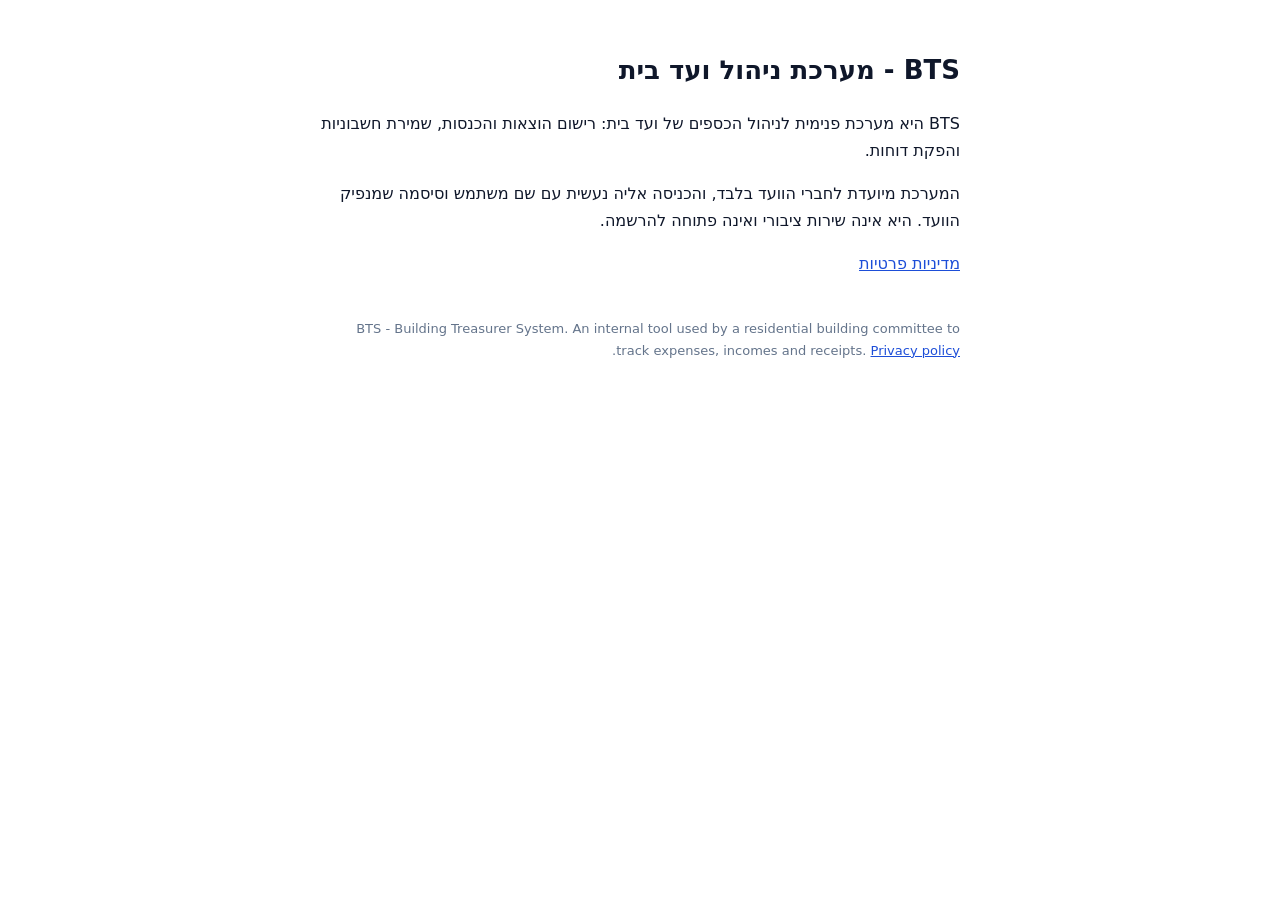
==== index.html @ 5e062c85 "BTS info and privacy pages Co-Authored-By: Claude Fable 5.2 <noreply@anthropic.com>" ====
<!DOCTYPE html><html dir="rtl" lang="he"><head><meta charset="UTF-8"><meta name="viewport" content="width=device-width, initial-scale=1"><title>BTS - ניהול ועד בית</title><style>body{font-family:system-ui,Arial,sans-serif;max-width:640px;margin:48px auto;padding:0 20px;line-height:1.7;color:#0f172a}h1{font-size:26px}a{color:#1d4ed8}footer{margin-top:40px;font-size:13px;color:#64748b}</style></head><body>
<h1>BTS - מערכת ניהול ועד בית</h1>
<p>BTS היא מערכת פנימית לניהול הכספים של ועד בית: רישום הוצאות והכנסות, שמירת חשבוניות והפקת דוחות.</p>
<p>המערכת מיועדת לחברי הוועד בלבד, והכניסה אליה נעשית עם שם משתמש וסיסמה שמנפיק הוועד. היא אינה שירות ציבורי ואינה פתוחה להרשמה.</p>
<p><a href="privacy.html">מדיניות פרטיות</a></p>
<footer>BTS - Building Treasurer System. An internal tool used by a residential building committee to track expenses, incomes and receipts. <a href="privacy.html">Privacy policy</a>.</footer>
</body></html>
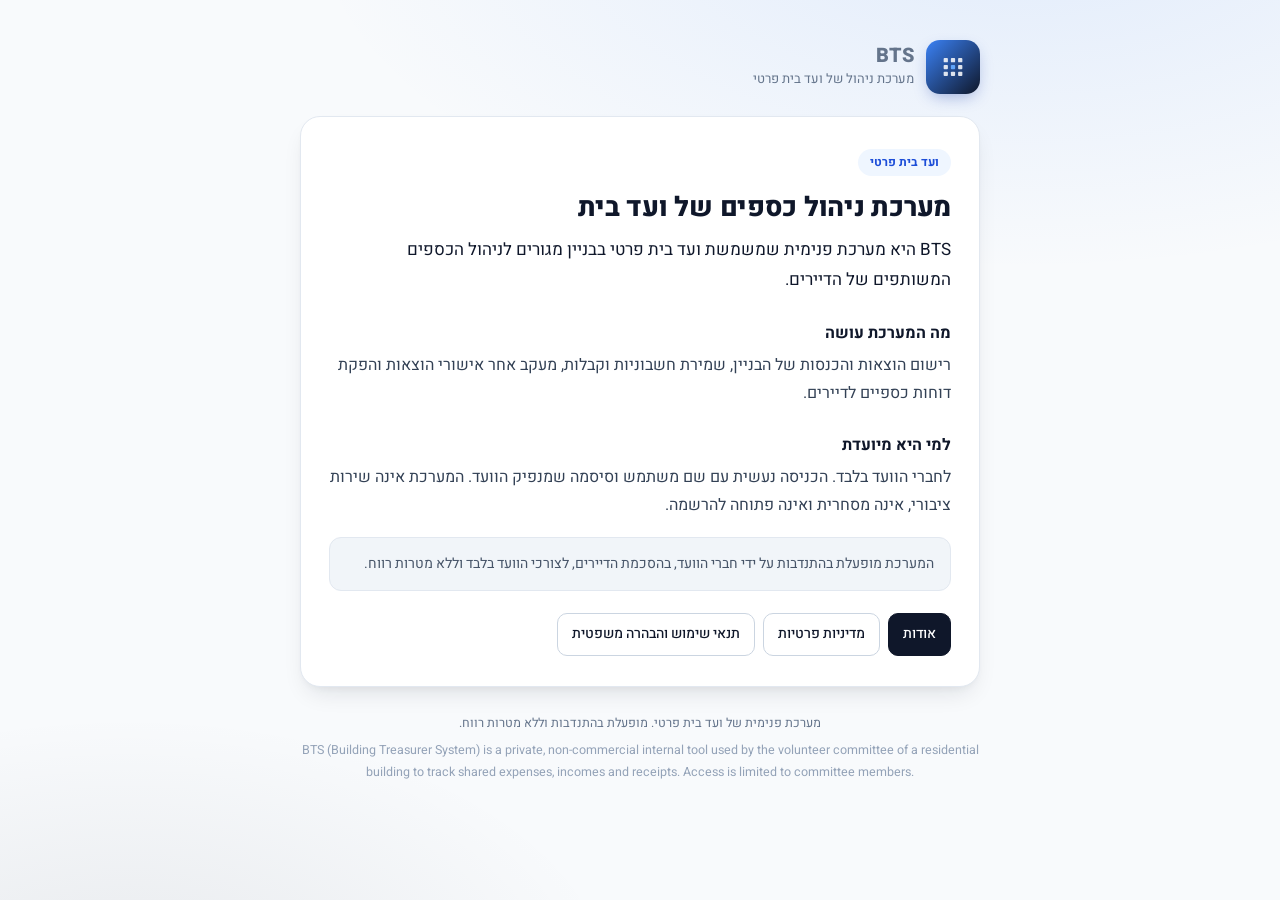
==== commit 111e8aa9: "Redesign pages, add terms and legal disclaimer Co-Authored-By: Claude Fable 5.2 <noreply@anthropic.c" ====
--- a/index.html
+++ b/index.html
@@ -1,7 +1,30 @@
-<!DOCTYPE html><html dir="rtl" lang="he"><head><meta charset="UTF-8"><meta name="viewport" content="width=device-width, initial-scale=1"><title>BTS - ניהול ועד בית</title><style>body{font-family:system-ui,Arial,sans-serif;max-width:640px;margin:48px auto;padding:0 20px;line-height:1.7;color:#0f172a}h1{font-size:26px}a{color:#1d4ed8}footer{margin-top:40px;font-size:13px;color:#64748b}</style></head><body>
-<h1>BTS - מערכת ניהול ועד בית</h1>
-<p>BTS היא מערכת פנימית לניהול הכספים של ועד בית: רישום הוצאות והכנסות, שמירת חשבוניות והפקת דוחות.</p>
-<p>המערכת מיועדת לחברי הוועד בלבד, והכניסה אליה נעשית עם שם משתמש וסיסמה שמנפיק הוועד. היא אינה שירות ציבורי ואינה פתוחה להרשמה.</p>
-<p><a href="privacy.html">מדיניות פרטיות</a></p>
-<footer>BTS - Building Treasurer System. An internal tool used by a residential building committee to track expenses, incomes and receipts. <a href="privacy.html">Privacy policy</a>.</footer>
-</body></html>
+<!DOCTYPE html>
+<html dir="rtl" lang="he">
+<head>
+<meta charset="UTF-8">
+<meta name="viewport" content="width=device-width, initial-scale=1">
+<meta name="theme-color" content="#0f172a">
+<title>BTS - מערכת ניהול של ועד בית פרטי</title>
+<link rel="stylesheet" href="style.css">
+</head>
+<body>
+<div class="wrap">
+  <a class="brand" href="index.html"><span class="mark"><svg viewBox="0 0 40 40" width="34" height="34" aria-hidden="true"><g fill="#fff" fill-opacity=".85"><rect x="9" y="9.5" width="5" height="5" rx="1"/><rect x="17.5" y="9.5" width="5" height="5" rx="1"/><rect x="26" y="9.5" width="5" height="5" rx="1"/><rect x="9" y="17.5" width="5" height="5" rx="1"/><rect x="26" y="17.5" width="5" height="5" rx="1"/><rect x="9" y="25.5" width="5" height="5" rx="1"/><rect x="17.5" y="25.5" width="5" height="5" rx="1"/><rect x="26" y="25.5" width="5" height="5" rx="1"/></g><rect x="17.5" y="17.5" width="5" height="5" rx="1" fill="#60A5FA"/></svg></span><span><b>BTS</b><span>מערכת ניהול של ועד בית פרטי</span></span></a>
+  <div class="card">
+    <span class="pill">ועד בית פרטי</span>
+    <h1>מערכת ניהול כספים של ועד בית</h1>
+    <p class="lead">BTS היא מערכת פנימית שמשמשת ועד בית פרטי בבניין מגורים לניהול הכספים המשותפים של הדיירים.</p>
+    <h2>מה המערכת עושה</h2>
+    <p>רישום הוצאות והכנסות של הבניין, שמירת חשבוניות וקבלות, מעקב אחר אישורי הוצאות והפקת דוחות כספיים לדיירים.</p>
+    <h2>למי היא מיועדת</h2>
+    <p>לחברי הוועד בלבד. הכניסה נעשית עם שם משתמש וסיסמה שמנפיק הוועד. המערכת אינה שירות ציבורי, אינה מסחרית ואינה פתוחה להרשמה.</p>
+    <div class="note"><p>המערכת מופעלת בהתנדבות על ידי חברי הוועד, בהסכמת הדיירים, לצורכי הוועד בלבד וללא מטרות רווח.</p></div>
+    <nav><a href="index.html" class="on">אודות</a><a href="privacy.html">מדיניות פרטיות</a><a href="terms.html">תנאי שימוש והבהרה משפטית</a></nav>
+  </div>
+  <footer>
+    מערכת פנימית של ועד בית פרטי. מופעלת בהתנדבות וללא מטרות רווח.
+    <div class="en">BTS (Building Treasurer System) is a private, non-commercial internal tool used by the volunteer committee of a residential building to track shared expenses, incomes and receipts. Access is limited to committee members.</div>
+  </footer>
+</div>
+</body>
+</html>
--- a/style.css
+++ b/style.css
@@ -0,0 +1,27 @@
+@import url('https://fonts.googleapis.com/css2?family=Heebo:wght@400;500;700;800&display=swap');
+*{box-sizing:border-box}
+body{margin:0;font-family:'Heebo',system-ui,Arial,sans-serif;color:#0f172a;line-height:1.75;min-height:100vh;
+  background:radial-gradient(1200px 600px at 80% -10%,rgba(59,130,246,.12),transparent 60%),
+             radial-gradient(900px 500px at 10% 110%,rgba(15,23,42,.07),transparent 55%),#f8fafc}
+.wrap{max-width:720px;margin:0 auto;padding:40px 20px 56px}
+.brand{display:flex;align-items:center;gap:12px;text-decoration:none;color:inherit;margin-bottom:22px}
+.mark{width:54px;height:54px;border-radius:14px;display:flex;align-items:center;justify-content:center;flex-shrink:0;
+  background:linear-gradient(135deg,#3b82f6,#0f172a);box-shadow:0 6px 16px -4px rgba(30,64,175,.4)}
+.brand b{font-size:20px;font-weight:800;display:block;line-height:1.2}
+.brand span{font-size:13px;color:#64748b}
+.card{background:#fff;border:1px solid #e2e8f0;border-radius:20px;padding:30px 28px;
+  box-shadow:0 12px 24px -8px rgba(15,23,42,.12),0 4px 8px -4px rgba(15,23,42,.06)}
+h1{font-size:27px;font-weight:800;letter-spacing:-.01em;margin:0 0 10px;line-height:1.3}
+h2{font-size:16px;font-weight:700;margin:24px 0 4px}
+p{margin:0 0 12px;color:#334155}
+.lead{font-size:17px;color:#0f172a}
+.pill{display:inline-block;background:#eff6ff;color:#1d4ed8;border-radius:999px;padding:3px 12px;font-size:12px;font-weight:700;margin-bottom:14px}
+.note{background:#f1f5f9;border:1px solid #e2e8f0;border-radius:12px;padding:14px 16px;font-size:14px;margin-top:18px}
+.note p{margin:0;color:#475569}
+nav{display:flex;flex-wrap:wrap;gap:8px;margin-top:22px}
+nav a{border:1px solid #cbd5e1;border-radius:10px;padding:8px 14px;font-size:14px;font-weight:500;color:#0f172a;text-decoration:none;background:#fff}
+nav a:hover{border-color:#3b82f6;color:#1d4ed8}
+nav a.on{background:#0f172a;color:#fff;border-color:#0f172a}
+footer{margin-top:26px;font-size:12.5px;color:#64748b;text-align:center}
+footer .en{direction:ltr;margin-top:6px;color:#94a3b8}
+@media(max-width:520px){.card{padding:24px 20px}h1{font-size:23px}}
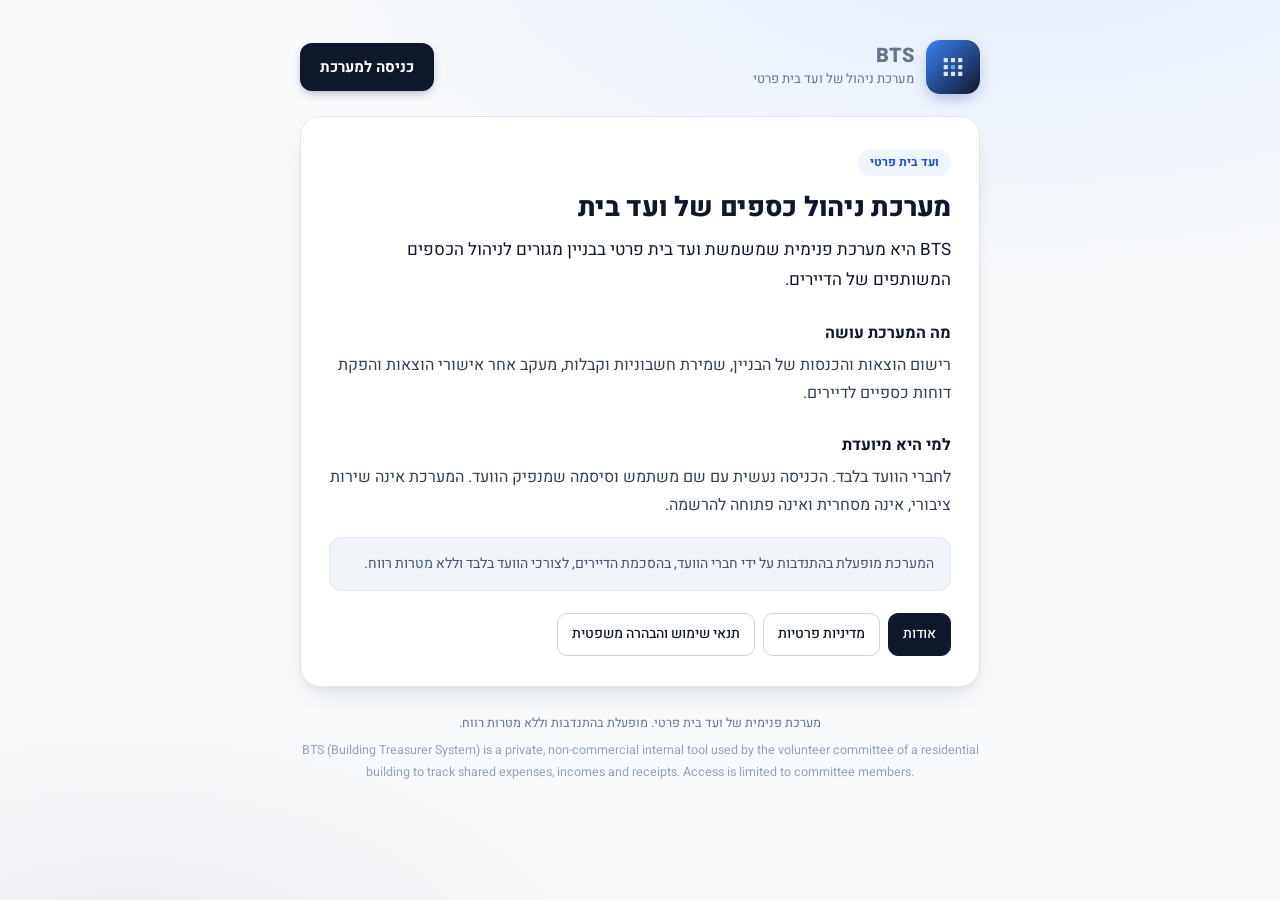
==== commit 51479899: "Add login button linking to the app Co-Authored-By: Claude Fable 5.2 <noreply@anthropic.com>" ====
--- a/index.html
+++ b/index.html
@@ -9,7 +9,10 @@
 </head>
 <body>
 <div class="wrap">
+  <div class="top">
   <a class="brand" href="index.html"><span class="mark"><svg viewBox="0 0 40 40" width="34" height="34" aria-hidden="true"><g fill="#fff" fill-opacity=".85"><rect x="9" y="9.5" width="5" height="5" rx="1"/><rect x="17.5" y="9.5" width="5" height="5" rx="1"/><rect x="26" y="9.5" width="5" height="5" rx="1"/><rect x="9" y="17.5" width="5" height="5" rx="1"/><rect x="26" y="17.5" width="5" height="5" rx="1"/><rect x="9" y="25.5" width="5" height="5" rx="1"/><rect x="17.5" y="25.5" width="5" height="5" rx="1"/><rect x="26" y="25.5" width="5" height="5" rx="1"/></g><rect x="17.5" y="17.5" width="5" height="5" rx="1" fill="#60A5FA"/></svg></span><span><b>BTS</b><span>מערכת ניהול של ועד בית פרטי</span></span></a>
+  <a class="login" href="https://script.google.com/macros/s/AKfycbzrpFUavTzzQ61ybQPIMzTUrJ-8uobY9_huFvDHz1wnHg34k7oBi2NXEfgFE9SdXkHz5g/exec">כניסה למערכת</a>
+  </div>
   <div class="card">
     <span class="pill">ועד בית פרטי</span>
     <h1>מערכת ניהול כספים של ועד בית</h1>
--- a/style.css
+++ b/style.css
@@ -4,7 +4,10 @@
   background:radial-gradient(1200px 600px at 80% -10%,rgba(59,130,246,.12),transparent 60%),
              radial-gradient(900px 500px at 10% 110%,rgba(15,23,42,.07),transparent 55%),#f8fafc}
 .wrap{max-width:720px;margin:0 auto;padding:40px 20px 56px}
-.brand{display:flex;align-items:center;gap:12px;text-decoration:none;color:inherit;margin-bottom:22px}
+.top{display:flex;align-items:center;justify-content:space-between;gap:12px;margin-bottom:22px}
+.brand{display:flex;align-items:center;gap:12px;text-decoration:none;color:inherit}
+.login{background:#0f172a;color:#fff;text-decoration:none;font-weight:700;font-size:15px;padding:11px 20px;border-radius:12px;white-space:nowrap;box-shadow:0 4px 10px -2px rgba(15,23,42,.3)}
+.login:hover{background:#1e293b}
 .mark{width:54px;height:54px;border-radius:14px;display:flex;align-items:center;justify-content:center;flex-shrink:0;
   background:linear-gradient(135deg,#3b82f6,#0f172a);box-shadow:0 6px 16px -4px rgba(30,64,175,.4)}
 .brand b{font-size:20px;font-weight:800;display:block;line-height:1.2}
